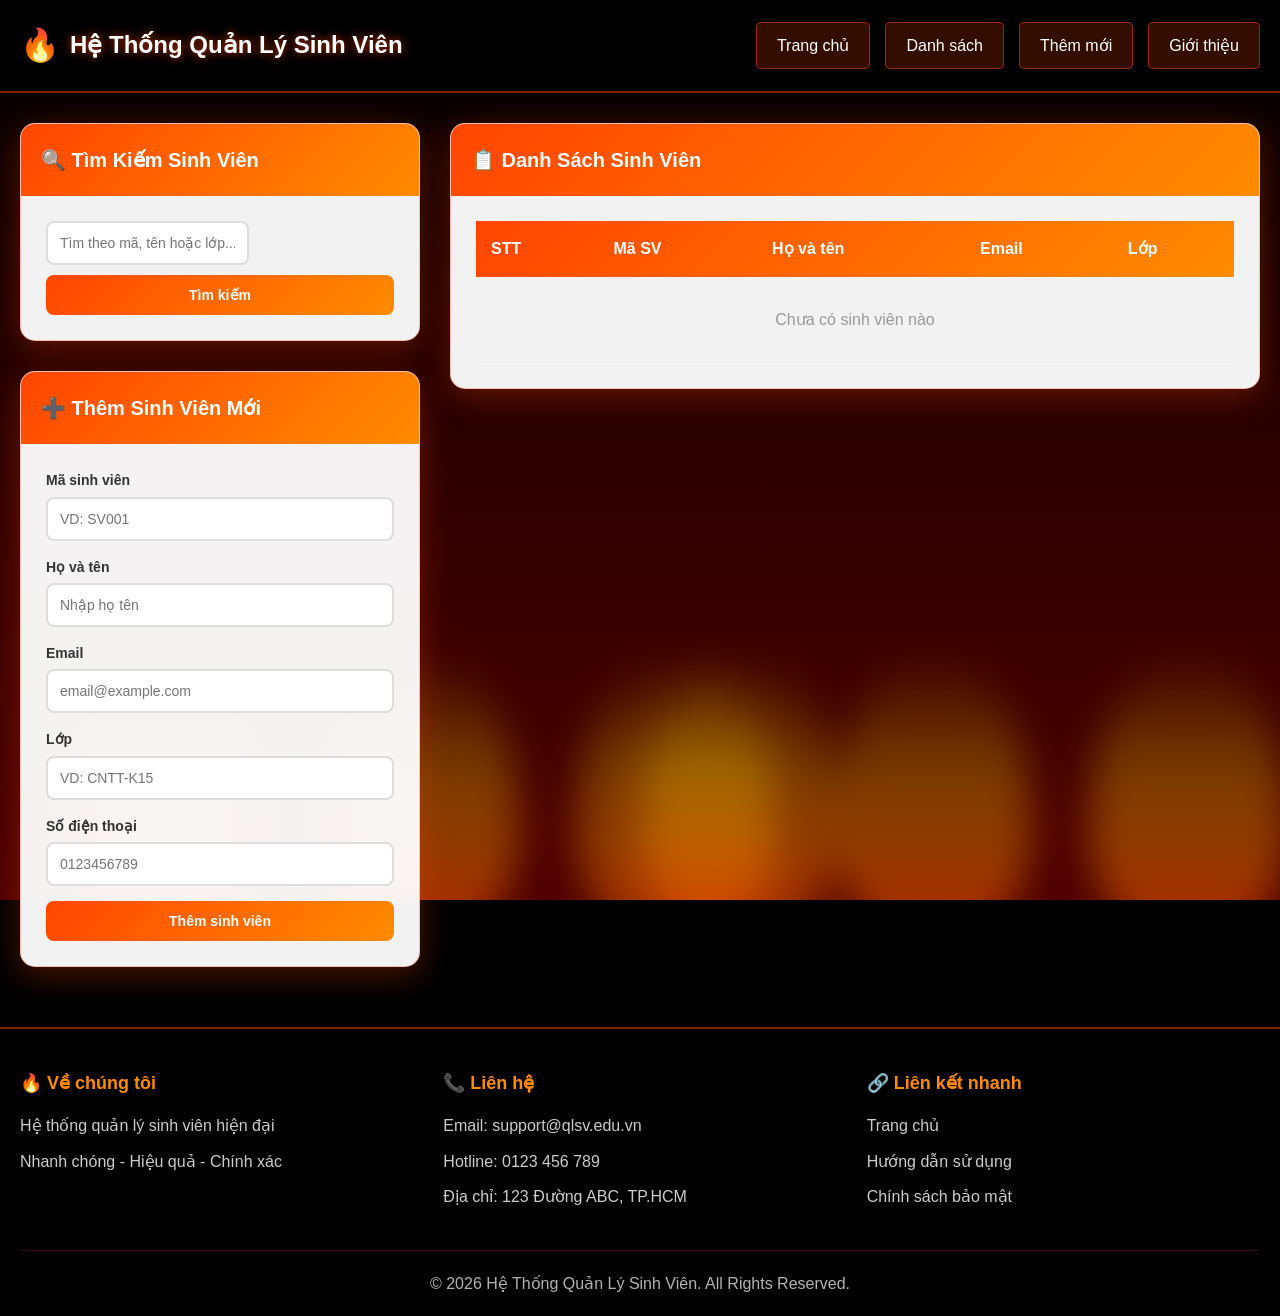
==== Buoi3/index.html @ 17ba61b0 "feat: Tìm theo mã/tên/lớp" ====
<!doctype html>
<html lang="vi">
    <head>
        <meta charset="UTF-8" />
        <meta name="viewport" content="width=device-width, initial-scale=1.0" />
        <title>Quản Lý Sinh Viên</title>
        <link rel="stylesheet" href="styles.css" />
    </head>
    <body>
        <!-- Fire Background Animation -->
        <div class="fire-background">
            <div class="flame flame-1"></div>
            <div class="flame flame-2"></div>
            <div class="flame flame-3"></div>
            <div class="flame flame-4"></div>
            <div class="flame flame-5"></div>
            <div class="flame flame-6"></div>
        </div>

        <!-- Header -->
        <header class="header">
            <div class="container">
                <div class="logo">
                    <span class="fire-icon">🔥</span>
                    <h1>Hệ Thống Quản Lý Sinh Viên</h1>
                </div>
                <nav class="nav">
                    <a href="#" class="nav-link">Trang chủ</a>
                    <a href="#" class="nav-link">Danh sách</a>
                    <a href="#" class="nav-link">Thêm mới</a>
                    <a href="#" class="nav-link">Giới thiệu</a>
                </nav>
            </div>
        </header>

        <!-- Main Content - New Layout -->
        <main class="main">
            <div class="container">
                <!-- Grid Layout: 2 columns -->
                <div class="grid-layout">
                    <!-- Left Column -->
                    <div class="left-column">
                        <!-- Search Section -->
                        <section class="card">
                            <div class="card-header">
                                <h2>🔍 Tìm Kiếm Sinh Viên</h2>
                            </div>
                            <div class="card-body">
                                <input type="text" id="search-input" placeholder="Tìm theo mã, tên hoặc lớp..." class="input" />
                                <button type="button" class="btn btn-search" id="search-btn">Tìm kiếm</button>
                            </div>
                        </section>

                        <!-- Add Student Form -->
                        <section class="card">
                            <div class="card-header">
                                <h2>➕ Thêm Sinh Viên Mới</h2>
                            </div>
                            <div class="card-body">
                                <form class="form">
                                    <div class="input-group">
                                        <label>Mã sinh viên</label>
                                        <input type="text" class="input" placeholder="VD: SV001" />
                                    </div>
                                    <div class="input-group">
                                        <label>Họ và tên</label>
                                        <input type="text" class="input" placeholder="Nhập họ tên" />
                                    </div>
                                    <div class="input-group">
                                        <label>Email</label>
                                        <input type="email" class="input" placeholder="email@example.com" />
                                    </div>
                                    <div class="input-group">
                                        <label>Lớp</label>
                                        <input type="text" class="input" placeholder="VD: CNTT-K15" />
                                    </div>
                                    <div class="input-group">
                                        <label>Số điện thoại</label>
                                        <input type="tel" class="input" placeholder="0123456789" />
                                    </div>
                                    <button type="submit" class="btn btn-primary">Thêm sinh viên</button>
                                </form>
                            </div>
                        </section>
                    </div>

                    <!-- Right Column -->
                    <div class="right-column">
                        <!-- Student List -->
                        <section class="card student-list-card">
                            <div class="card-header">
                                <h2>📋 Danh Sách Sinh Viên</h2>
                            </div>
                            <div class="card-body">
                                <div class="table-wrapper">
                                    <table class="table">
                                        <thead>
                                            <tr>
                                                <th>STT</th>
                                                <th>Mã SV</th>
                                                <th>Họ và tên</th>
                                                <th>Email</th>
                                                <th>Lớp</th>
                                            </tr>
                                        </thead>
                                        <tbody id="student-list-tbody">
                                            <!-- Render từ mảng JS (script.js) -->
                                        </tbody>
                                    </table>
                                </div>
                            </div>
                        </section>
                    </div>
                </div>
            </div>
        </main>

        <!-- Footer -->
        <footer class="footer">
            <div class="container">
                <div class="footer-grid">
                    <div class="footer-col">
                        <h3>🔥 Về chúng tôi</h3>
                        <p>Hệ thống quản lý sinh viên hiện đại</p>
                        <p>Nhanh chóng - Hiệu quả - Chính xác</p>
                    </div>
                    <div class="footer-col">
                        <h3>📞 Liên hệ</h3>
                        <p>Email: support@qlsv.edu.vn</p>
                        <p>Hotline: 0123 456 789</p>
                        <p>Địa chỉ: 123 Đường ABC, TP.HCM</p>
                    </div>
                    <div class="footer-col">
                        <h3>🔗 Liên kết nhanh</h3>
                        <p><a href="#">Trang chủ</a></p>
                        <p><a href="#">Hướng dẫn sử dụng</a></p>
                        <p><a href="#">Chính sách bảo mật</a></p>
                    </div>
                </div>
                <div class="footer-bottom">
                    <p>&copy; 2026 Hệ Thống Quản Lý Sinh Viên. All Rights Reserved.</p>
                </div>
            </div>
        </footer>
        <script src="script.js"></script>
    </body>
</html>
---- Buoi3/styles.css ----
/* Reset */
* {
    margin: 0;
    padding: 0;
    box-sizing: border-box;
}

body {
    font-family: "Segoe UI", Tahoma, Geneva, Verdana, sans-serif;
    line-height: 1.6;
    color: #333;
    background-color: #000;
    position: relative;
    overflow-x: hidden;
}

.container {
    max-width: 1400px;
    margin: 0 auto;
    padding: 0 20px;
}

/* ===== FIRE BACKGROUND ANIMATION ===== */
.fire-background {
    position: fixed;
    top: 0;
    left: 0;
    width: 100%;
    height: 100%;
    z-index: 0;
    background: linear-gradient(to bottom, #000000 0%, #1a0000 30%, #330000 60%, #4d0000 100%);
    overflow: hidden;
}

.flame {
    position: absolute;
    bottom: -50px;
    width: 200px;
    height: 300px;
    background: linear-gradient(to top, rgba(255, 69, 0, 0.8) 0%, rgba(255, 140, 0, 0.6) 30%, rgba(255, 215, 0, 0.4) 60%, transparent 100%);
    border-radius: 50% 50% 50% 50% / 60% 60% 40% 40%;
    animation: flameRise 4s ease-in-out infinite;
    filter: blur(20px);
    opacity: 0.7;
}

.flame-1 {
    left: 5%;
    animation-delay: 0s;
    animation-duration: 5s;
}

.flame-2 {
    left: 25%;
    animation-delay: 1s;
    animation-duration: 6s;
}

.flame-3 {
    left: 45%;
    animation-delay: 2s;
    animation-duration: 4.5s;
}

.flame-4 {
    left: 65%;
    animation-delay: 0.5s;
    animation-duration: 5.5s;
}

.flame-5 {
    left: 85%;
    animation-delay: 1.5s;
    animation-duration: 5s;
}

.flame-6 {
    left: 50%;
    animation-delay: 3s;
    animation-duration: 6s;
}

@keyframes flameRise {
    0% {
        transform: translateY(0) scaleY(1) scaleX(1);
        opacity: 0.7;
    }
    50% {
        transform: translateY(-300px) scaleY(1.2) scaleX(0.8);
        opacity: 0.5;
    }
    100% {
        transform: translateY(-600px) scaleY(0.5) scaleX(1.2);
        opacity: 0;
    }
}

/* ===== HEADER ===== */
.header {
    background: rgba(0, 0, 0, 0.8);
    backdrop-filter: blur(10px);
    padding: 20px 0;
    position: sticky;
    top: 0;
    z-index: 100;
    border-bottom: 2px solid rgba(255, 69, 0, 0.5);
}

.header .container {
    display: flex;
    justify-content: space-between;
    align-items: center;
    position: relative;
    z-index: 1;
}

.logo {
    display: flex;
    align-items: center;
    gap: 10px;
}

.fire-icon {
    font-size: 32px;
    animation: fireGlow 2s ease-in-out infinite;
}

@keyframes fireGlow {
    0%,
    100% {
        filter: drop-shadow(0 0 10px rgba(255, 69, 0, 0.8));
    }
    50% {
        filter: drop-shadow(0 0 20px rgba(255, 140, 0, 1));
    }
}

.logo h1 {
    font-size: 24px;
    color: #fff;
    text-shadow: 0 0 10px rgba(255, 69, 0, 0.8);
}

.nav {
    display: flex;
    gap: 15px;
}

.nav-link {
    color: #fff;
    text-decoration: none;
    padding: 10px 20px;
    border-radius: 5px;
    background: rgba(255, 69, 0, 0.2);
    border: 1px solid rgba(255, 69, 0, 0.5);
    transition: all 0.3s;
}

.nav-link:hover {
    background: rgba(255, 69, 0, 0.5);
    box-shadow: 0 0 15px rgba(255, 69, 0, 0.8);
}

/* ===== MAIN CONTENT ===== */
.main {
    min-height: calc(100vh - 200px);
    padding: 30px 0;
    position: relative;
    z-index: 1;
}

/* ===== GRID LAYOUT ===== */
.grid-layout {
    display: grid;
    grid-template-columns: 400px 1fr;
    gap: 30px;
}

/* ===== CARD STYLES ===== */
.card {
    background: rgba(255, 255, 255, 0.95);
    backdrop-filter: blur(10px);
    border-radius: 15px;
    margin-bottom: 30px;
    overflow: hidden;
    box-shadow: 0 8px 32px rgba(255, 69, 0, 0.3);
    border: 1px solid rgba(255, 69, 0, 0.3);
}

.card-header {
    background: linear-gradient(135deg, #ff4500 0%, #ff8c00 100%);
    color: white;
    padding: 20px;
}

.card-header h2 {
    font-size: 20px;
    font-weight: 600;
}

.card-body {
    padding: 25px;
}

/* ===== FORM STYLES ===== */
.form {
    display: flex;
    flex-direction: column;
    gap: 15px;
}

.input-group {
    display: flex;
    flex-direction: column;
    gap: 5px;
}

.input-group label {
    font-weight: 600;
    color: #333;
    font-size: 14px;
}

.input {
    padding: 12px;
    border: 2px solid #ddd;
    border-radius: 8px;
    font-size: 14px;
    transition: all 0.3s;
}

.input:focus {
    outline: none;
    border-color: #ff4500;
    box-shadow: 0 0 10px rgba(255, 69, 0, 0.2);
}

/* ===== BUTTONS ===== */
.btn {
    padding: 12px 25px;
    border: none;
    border-radius: 8px;
    cursor: pointer;
    font-size: 14px;
    font-weight: 600;
    transition: all 0.3s;
}

.btn-primary {
    background: linear-gradient(135deg, #ff4500 0%, #ff8c00 100%);
    color: white;
    width: 100%;
}

.btn-primary:hover {
    transform: translateY(-2px);
    box-shadow: 0 5px 20px rgba(255, 69, 0, 0.5);
}

.btn-search {
    background: linear-gradient(135deg, #ff4500 0%, #ff8c00 100%);
    color: white;
    margin-top: 10px;
    width: 100%;
}

.btn-search:hover {
    transform: translateY(-2px);
    box-shadow: 0 5px 20px rgba(255, 69, 0, 0.5);
}

/* ===== TABLE STYLES ===== */
.student-list-card {
    height: fit-content;
}

.table-wrapper {
    overflow-x: auto;
}

.table {
    width: 100%;
    border-collapse: collapse;
}

.table thead {
    background: linear-gradient(135deg, #ff4500 0%, #ff8c00 100%);
    color: white;
}

.table th {
    padding: 15px;
    text-align: left;
    font-weight: 600;
}

.table td {
    padding: 15px;
    border-bottom: 1px solid #eee;
}

.table tbody tr {
    transition: all 0.3s;
}

.table tbody tr:hover {
    background: rgba(255, 69, 0, 0.05);
}

/* ===== FOOTER ===== */
.footer {
    background: rgba(0, 0, 0, 0.9);
    color: white;
    padding: 40px 0 20px;
    position: relative;
    z-index: 1;
    border-top: 2px solid rgba(255, 69, 0, 0.5);
}

.footer-grid {
    display: grid;
    grid-template-columns: repeat(3, 1fr);
    gap: 30px;
    margin-bottom: 30px;
}

.footer-col h3 {
    color: #ff8c00;
    margin-bottom: 15px;
    font-size: 18px;
}

.footer-col p {
    margin-bottom: 10px;
    opacity: 0.8;
}

.footer-col a {
    color: white;
    text-decoration: none;
    transition: color 0.3s;
}

.footer-col a:hover {
    color: #ff8c00;
}

.footer-bottom {
    text-align: center;
    padding-top: 20px;
    border-top: 1px solid rgba(255, 69, 0, 0.3);
    opacity: 0.7;
}

/* ===== RESPONSIVE ===== */
@media (max-width: 1200px) {
    .grid-layout {
        grid-template-columns: 350px 1fr;
    }
}

@media (max-width: 992px) {
    .grid-layout {
        grid-template-columns: 1fr;
    }

    .left-column {
        order: 2;
    }

    .right-column {
        order: 1;
    }
}

@media (max-width: 768px) {
    .header .container {
        flex-direction: column;
        gap: 15px;
    }

    .nav {
        flex-wrap: wrap;
        justify-content: center;
    }

    .nav-link {
        padding: 8px 15px;
        font-size: 13px;
    }

    .footer-grid {
        grid-template-columns: 1fr;
        gap: 20px;
    }

    .table {
        font-size: 12px;
    }

    .table th,
    .table td {
        padding: 10px;
    }
}

@media (max-width: 480px) {
    .logo h1 {
        font-size: 18px;
    }

    .card-body {
        padding: 15px;
    }
}
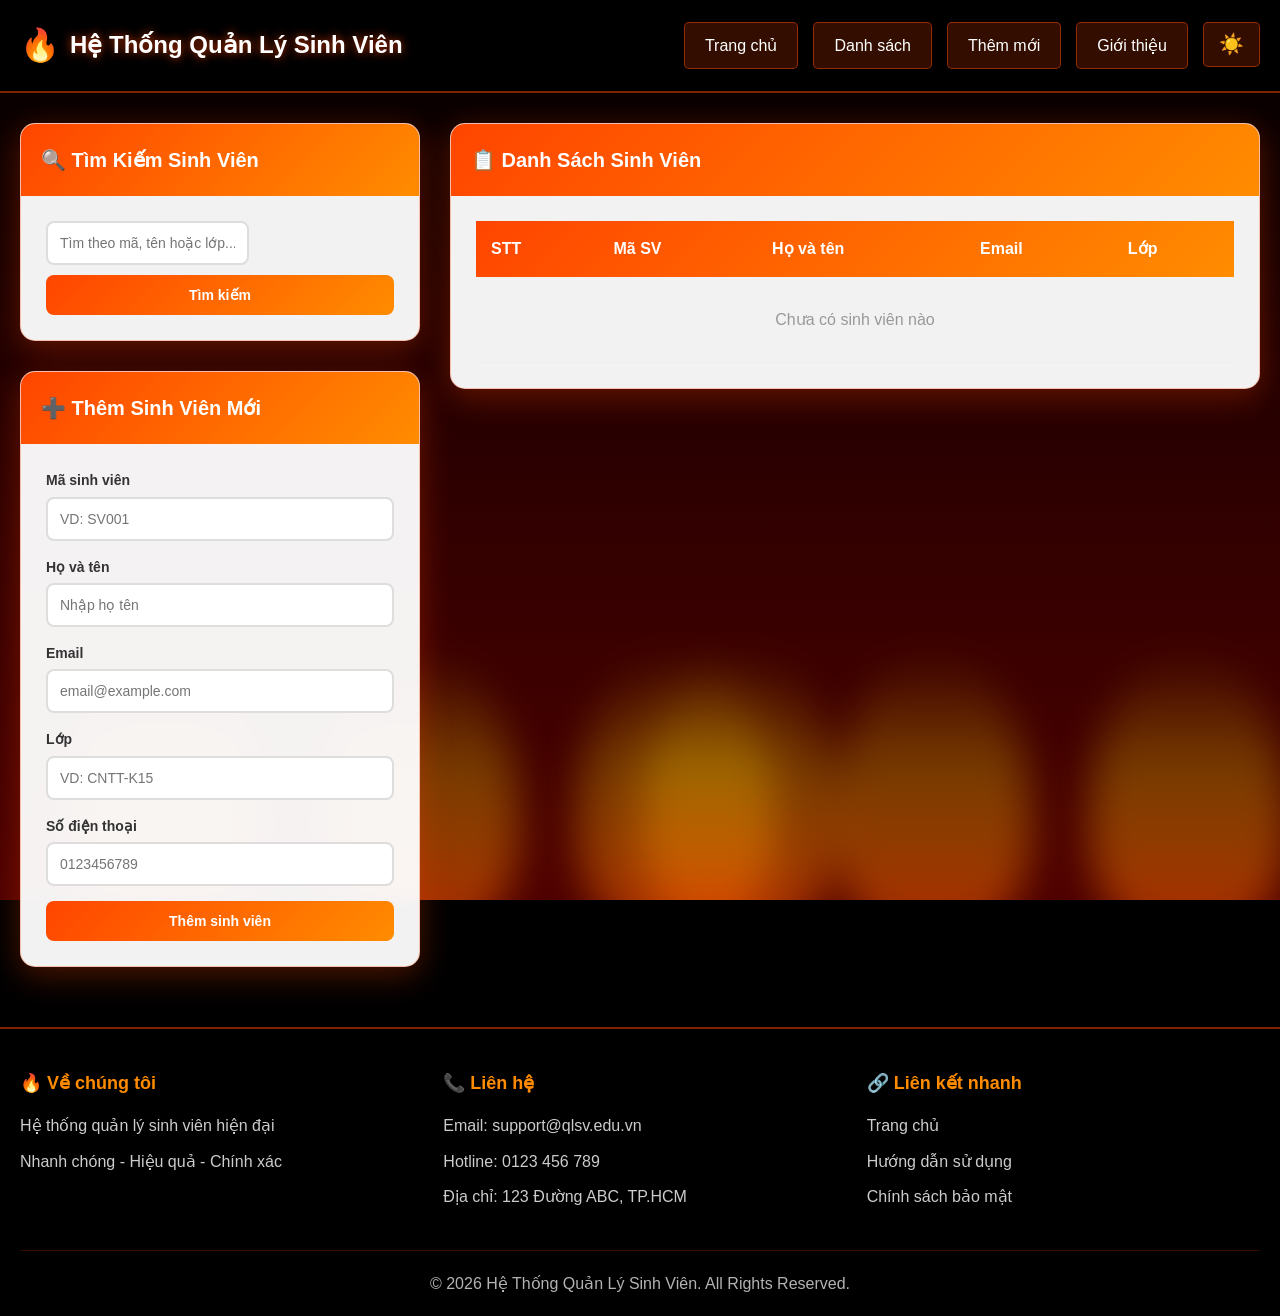
==== commit 4dfa26ca: "feat: add dark-light mode" ====
--- a/Buoi3/index.html
+++ b/Buoi3/index.html
@@ -29,6 +29,9 @@
                     <a href="#" class="nav-link">Danh sách</a>
                     <a href="#" class="nav-link">Thêm mới</a>
                     <a href="#" class="nav-link">Giới thiệu</a>
+                    <button id="theme-toggle" class="theme-toggle" title="Chuyển đổi theme">
+                        <span class="theme-icon">🌙</span>
+                    </button>
                 </nav>
             </div>
         </header>
--- a/Buoi3/styles.css
+++ b/Buoi3/styles.css
@@ -12,6 +12,13 @@
     background-color: #000;
     position: relative;
     overflow-x: hidden;
+    transition: background-color 0.3s ease, color 0.3s ease;
+}
+
+/* Light Mode */
+body.light-mode {
+    background-color: #f5f5f5;
+    color: #333;
 }
 
 .container {
@@ -30,6 +37,16 @@
     z-index: 0;
     background: linear-gradient(to bottom, #000000 0%, #1a0000 30%, #330000 60%, #4d0000 100%);
     overflow: hidden;
+    transition: opacity 0.3s ease;
+}
+
+body.light-mode .fire-background {
+    background: linear-gradient(to bottom, #f0f0f0 0%, #e8e8e8 30%, #e0e0e0 60%, #d8d8d8 100%);
+    opacity: 0.3;
+}
+
+body.light-mode .flame {
+    opacity: 0.2;
 }
 
 .flame {
@@ -104,6 +121,29 @@
     top: 0;
     z-index: 100;
     border-bottom: 2px solid rgba(255, 69, 0, 0.5);
+    transition: all 0.3s ease;
+}
+
+body.light-mode .header {
+    background: rgba(255, 255, 255, 0.95);
+    border-bottom: 2px solid rgba(255, 140, 0, 0.5);
+    box-shadow: 0 2px 10px rgba(0, 0, 0, 0.1);
+}
+
+body.light-mode .logo h1 {
+    color: #333;
+    text-shadow: none;
+}
+
+body.light-mode .nav-link {
+    color: #333;
+    background: rgba(255, 140, 0, 0.2);
+    border-color: rgba(255, 140, 0, 0.5);
+}
+
+body.light-mode .nav-link:hover {
+    background: rgba(255, 140, 0, 0.4);
+    box-shadow: 0 0 15px rgba(255, 140, 0, 0.6);
 }
 
 .header .container {
@@ -159,6 +199,48 @@
 .nav-link:hover {
     background: rgba(255, 69, 0, 0.5);
     box-shadow: 0 0 15px rgba(255, 69, 0, 0.8);
+}
+
+/* Theme Toggle Button */
+.theme-toggle {
+    background: rgba(255, 69, 0, 0.2);
+    border: 1px solid rgba(255, 69, 0, 0.5);
+    color: #fff;
+    padding: 10px 15px;
+    border-radius: 5px;
+    cursor: pointer;
+    font-size: 20px;
+    transition: all 0.3s;
+    display: flex;
+    align-items: center;
+    justify-content: center;
+    min-width: 45px;
+    height: 45px;
+}
+
+.theme-toggle:hover {
+    background: rgba(255, 69, 0, 0.5);
+    box-shadow: 0 0 15px rgba(255, 69, 0, 0.8);
+    transform: scale(1.1);
+}
+
+.theme-icon {
+    display: inline-block;
+    transition: transform 0.3s ease;
+}
+
+.theme-toggle:hover .theme-icon {
+    transform: rotate(15deg);
+}
+
+body.light-mode .theme-toggle {
+    background: rgba(255, 140, 0, 0.3);
+    border-color: rgba(255, 140, 0, 0.6);
+}
+
+body.light-mode .theme-toggle:hover {
+    background: rgba(255, 140, 0, 0.5);
+    box-shadow: 0 0 15px rgba(255, 140, 0, 0.8);
 }
 
 /* ===== MAIN CONTENT ===== */
@@ -185,6 +267,13 @@
     overflow: hidden;
     box-shadow: 0 8px 32px rgba(255, 69, 0, 0.3);
     border: 1px solid rgba(255, 69, 0, 0.3);
+    transition: all 0.3s ease;
+}
+
+body.light-mode .card {
+    background: rgba(255, 255, 255, 1);
+    box-shadow: 0 4px 20px rgba(0, 0, 0, 0.1);
+    border: 1px solid rgba(0, 0, 0, 0.1);
 }
 
 .card-header {
@@ -219,6 +308,10 @@
     font-weight: 600;
     color: #333;
     font-size: 14px;
+}
+
+body.light-mode .input-group label {
+    color: #555;
 }
 
 .input {
@@ -299,12 +392,21 @@
     border-bottom: 1px solid #eee;
 }
 
+body.light-mode .table td {
+    border-bottom: 1px solid #ddd;
+    color: #333;
+}
+
 .table tbody tr {
     transition: all 0.3s;
 }
 
 .table tbody tr:hover {
     background: rgba(255, 69, 0, 0.05);
+}
+
+body.light-mode .table tbody tr:hover {
+    background: rgba(255, 140, 0, 0.1);
 }
 
 /* ===== FOOTER ===== */
@@ -315,6 +417,26 @@
     position: relative;
     z-index: 1;
     border-top: 2px solid rgba(255, 69, 0, 0.5);
+    transition: all 0.3s ease;
+}
+
+body.light-mode .footer {
+    background: rgba(255, 255, 255, 0.95);
+    color: #333;
+    border-top: 2px solid rgba(255, 140, 0, 0.5);
+    box-shadow: 0 -2px 10px rgba(0, 0, 0, 0.1);
+}
+
+body.light-mode .footer-col h3 {
+    color: #ff8c00;
+}
+
+body.light-mode .footer-col a {
+    color: #333;
+}
+
+body.light-mode .footer-col a:hover {
+    color: #ff8c00;
 }
 
 .footer-grid {
@@ -389,6 +511,13 @@
         font-size: 13px;
     }
 
+    .theme-toggle {
+        min-width: 40px;
+        height: 40px;
+        font-size: 18px;
+        padding: 8px 12px;
+    }
+
     .footer-grid {
         grid-template-columns: 1fr;
         gap: 20px;
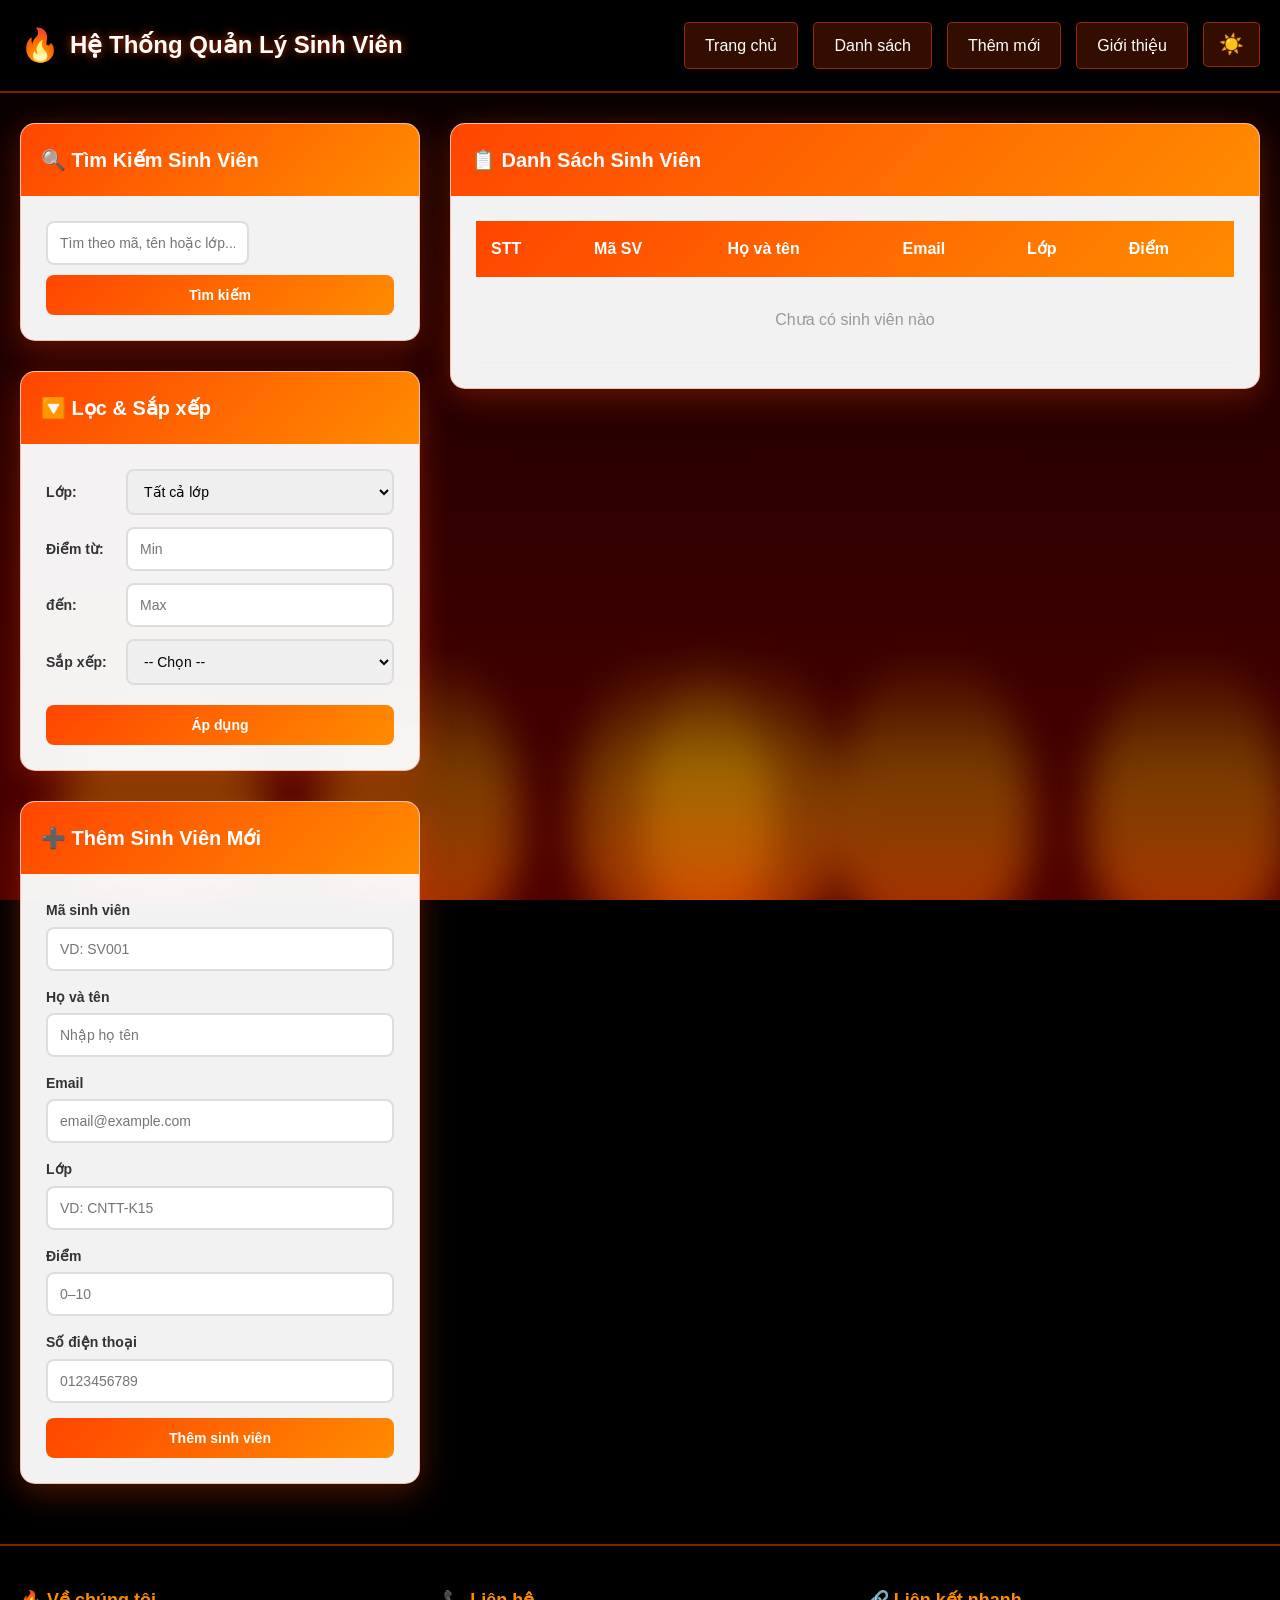
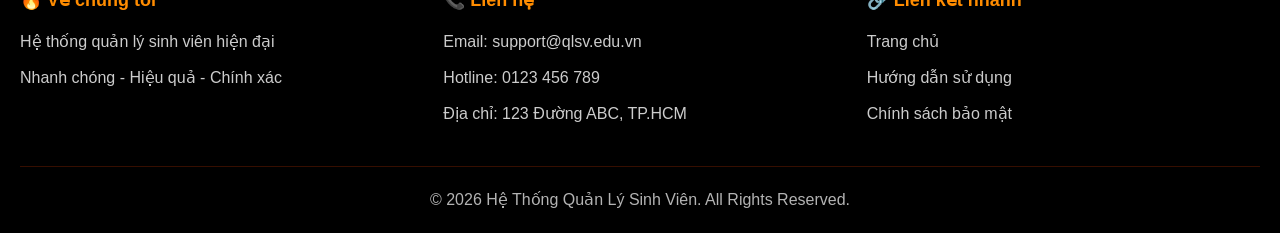
==== commit a3503a65: "Thêm lọc theo lớp/điểm và sắp xếp theo tên/điểm (tăng giảm)" ====
--- a/Buoi3/index.html
+++ b/Buoi3/index.html
@@ -54,6 +54,40 @@
                             </div>
                         </section>
 
+                        <!-- Filter + Sort -->
+                        <section class="card">
+                            <div class="card-header">
+                                <h2>🔽 Lọc & Sắp xếp</h2>
+                            </div>
+                            <div class="card-body filter-sort-body">
+                                <div class="filter-row">
+                                    <label>Lớp:</label>
+                                    <select id="filter-class" class="input">
+                                        <option value="">Tất cả lớp</option>
+                                    </select>
+                                </div>
+                                <div class="filter-row">
+                                    <label>Điểm từ:</label>
+                                    <input type="number" id="filter-score-min" class="input" placeholder="Min" min="0" max="10" step="0.01" />
+                                </div>
+                                <div class="filter-row">
+                                    <label>đến:</label>
+                                    <input type="number" id="filter-score-max" class="input" placeholder="Max" min="0" max="10" step="0.01" />
+                                </div>
+                                <div class="filter-row">
+                                    <label>Sắp xếp:</label>
+                                    <select id="sort-by" class="input">
+                                        <option value="">-- Chọn --</option>
+                                        <option value="name-asc">Tên A → Z</option>
+                                        <option value="name-desc">Tên Z → A</option>
+                                        <option value="score-asc">Điểm tăng dần</option>
+                                        <option value="score-desc">Điểm giảm dần</option>
+                                    </select>
+                                </div>
+                                <button type="button" class="btn btn-search" id="apply-filter-sort">Áp dụng</button>
+                            </div>
+                        </section>
+
                         <!-- Add Student Form -->
                         <section class="card">
                             <div class="card-header">
@@ -76,6 +110,10 @@
                                     <div class="input-group">
                                         <label>Lớp</label>
                                         <input type="text" class="input" placeholder="VD: CNTT-K15" />
+                                    </div>
+                                    <div class="input-group">
+                                        <label>Điểm</label>
+                                        <input type="number" class="input" placeholder="0–10" min="0" max="10" step="0.01" />
                                     </div>
                                     <div class="input-group">
                                         <label>Số điện thoại</label>
@@ -104,6 +142,7 @@
                                                 <th>Họ và tên</th>
                                                 <th>Email</th>
                                                 <th>Lớp</th>
+                                                <th>Điểm</th>
                                             </tr>
                                         </thead>
                                         <tbody id="student-list-tbody">
--- a/Buoi3/styles.css
+++ b/Buoi3/styles.css
@@ -291,6 +291,25 @@
     padding: 25px;
 }
 
+.filter-sort-body .filter-row {
+    display: flex;
+    align-items: center;
+    gap: 10px;
+    margin-bottom: 12px;
+}
+.filter-sort-body .filter-row label {
+    min-width: 70px;
+    font-weight: 600;
+    font-size: 14px;
+}
+.filter-sort-body .filter-row .input {
+    flex: 1;
+    min-width: 0;
+}
+.filter-sort-body #apply-filter-sort {
+    margin-top: 8px;
+}
+
 /* ===== FORM STYLES ===== */
 .form {
     display: flex;
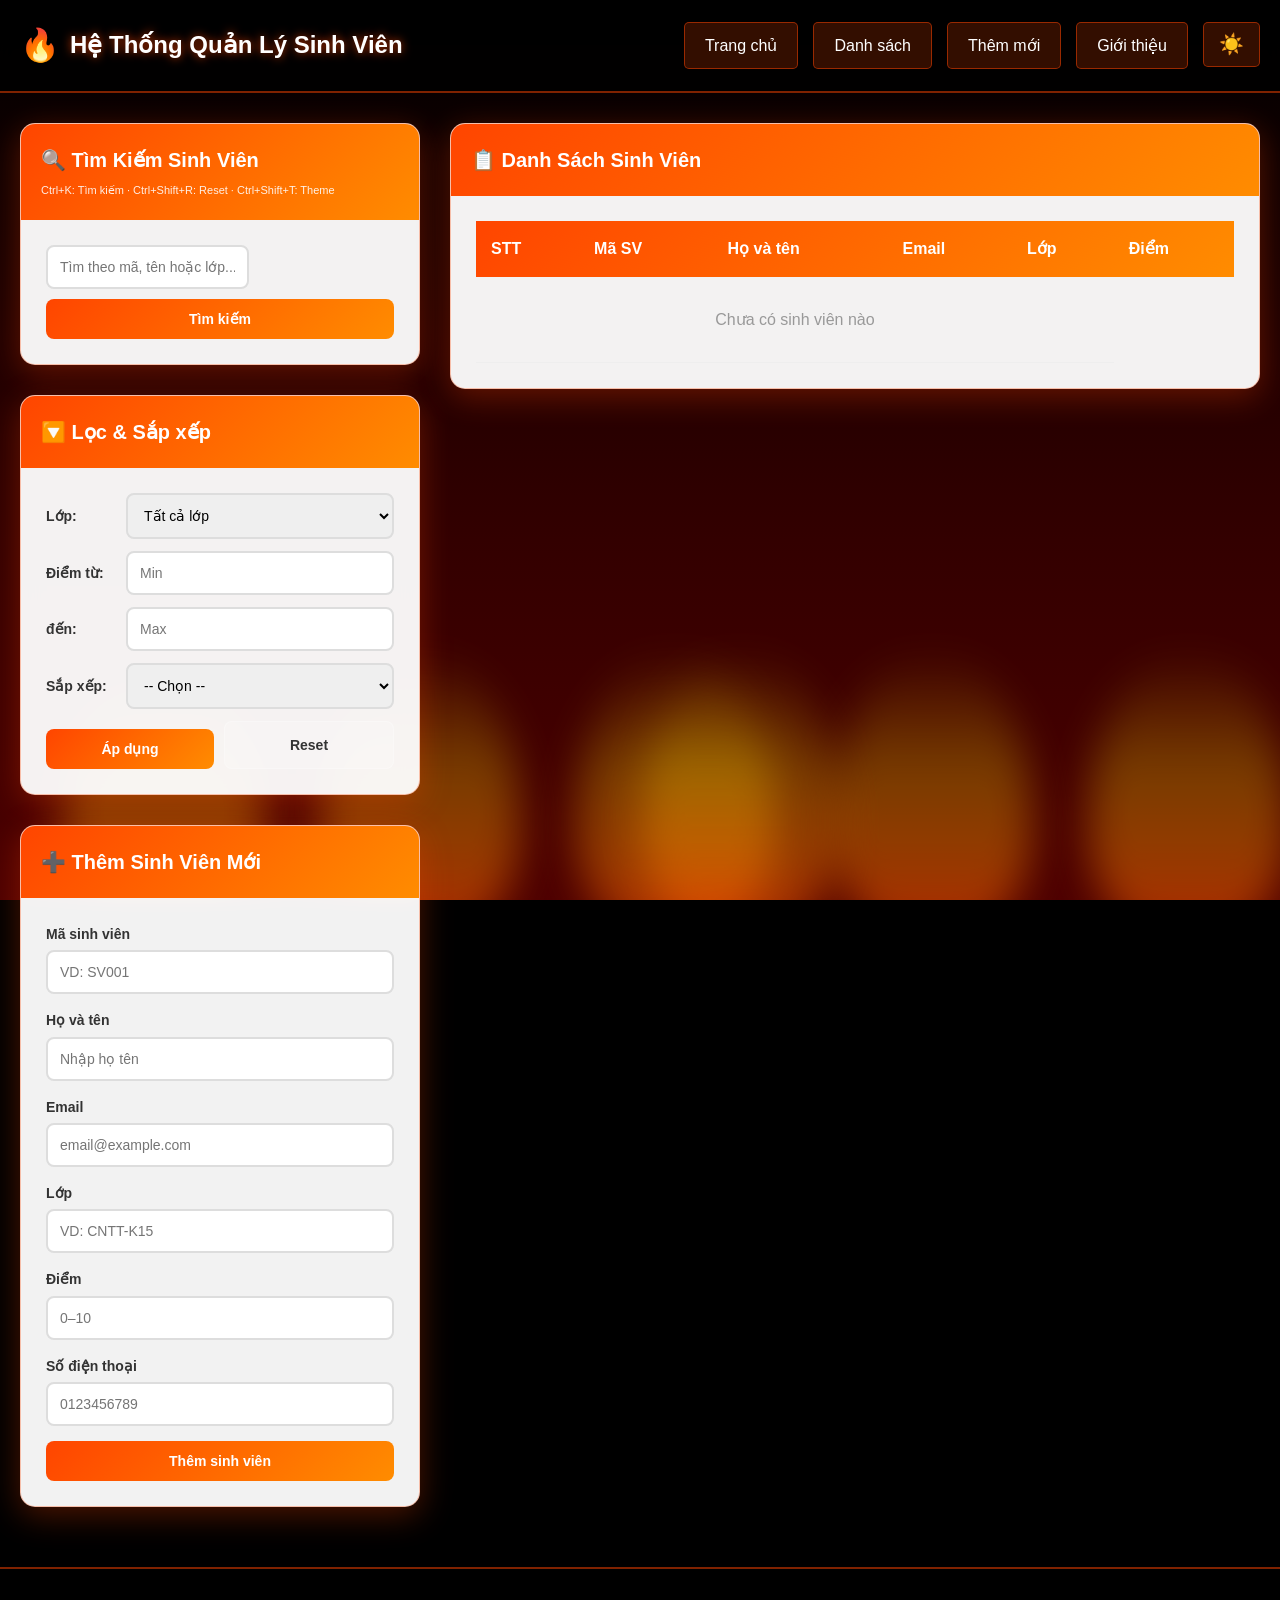
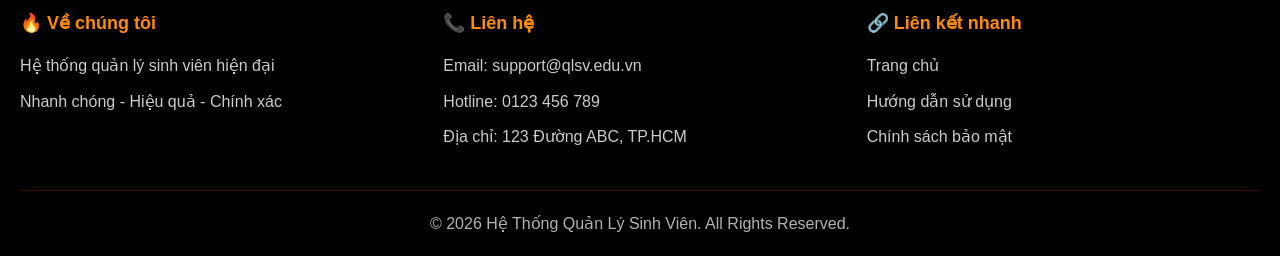
==== commit e2b14794: "feat: Keyboard shortcuts" ====
--- a/Buoi3/index.html
+++ b/Buoi3/index.html
@@ -29,7 +29,7 @@
                     <a href="#" class="nav-link">Danh sách</a>
                     <a href="#" class="nav-link">Thêm mới</a>
                     <a href="#" class="nav-link">Giới thiệu</a>
-                    <button id="theme-toggle" class="theme-toggle" title="Chuyển đổi theme">
+                    <button id="theme-toggle" class="theme-toggle" title="Chuyển đổi theme (Ctrl+Shift+T)">
                         <span class="theme-icon">🌙</span>
                     </button>
                 </nav>
@@ -47,9 +47,10 @@
                         <section class="card">
                             <div class="card-header">
                                 <h2>🔍 Tìm Kiếm Sinh Viên</h2>
+                                <p class="shortcuts-hint">Ctrl+K: Tìm kiếm · Ctrl+Shift+R: Reset · Ctrl+Shift+T: Theme</p>
                             </div>
                             <div class="card-body">
-                                <input type="text" id="search-input" placeholder="Tìm theo mã, tên hoặc lớp..." class="input" />
+                                <input type="text" id="search-input" placeholder="Tìm theo mã, tên hoặc lớp... (Ctrl+K)" class="input" title="Ctrl+K: focus ô tìm kiếm" />
                                 <button type="button" class="btn btn-search" id="search-btn">Tìm kiếm</button>
                             </div>
                         </section>
@@ -84,7 +85,10 @@
                                         <option value="score-desc">Điểm giảm dần</option>
                                     </select>
                                 </div>
-                                <button type="button" class="btn btn-search" id="apply-filter-sort">Áp dụng</button>
+                                <div class="filter-actions">
+                                    <button type="button" class="btn btn-search" id="apply-filter-sort">Áp dụng</button>
+                                    <button type="button" class="btn btn-secondary" id="reset-filter-btn" title="Ctrl+Shift+R: xóa bộ lọc & tìm kiếm">Reset</button>
+                                </div>
                             </div>
                         </section>
 
--- a/Buoi3/styles.css
+++ b/Buoi3/styles.css
@@ -287,6 +287,13 @@
     font-weight: 600;
 }
 
+.card-header .shortcuts-hint {
+    font-size: 11px;
+    opacity: 0.9;
+    margin-top: 6px;
+    font-weight: 400;
+}
+
 .card-body {
     padding: 25px;
 }
@@ -381,6 +388,33 @@
     box-shadow: 0 5px 20px rgba(255, 69, 0, 0.5);
 }
 
+.filter-actions {
+    display: flex;
+    gap: 10px;
+    margin-top: 10px;
+}
+.filter-actions .btn {
+    flex: 1;
+}
+
+.btn-secondary {
+    background: rgba(255, 255, 255, 0.15);
+    color: inherit;
+    border: 1px solid rgba(255, 255, 255, 0.3);
+}
+body.light-mode .btn-secondary {
+    background: #e0e0e0;
+    border-color: #ccc;
+    color: #333;
+}
+.btn-secondary:hover {
+    background: rgba(255, 255, 255, 0.25);
+    box-shadow: 0 2px 10px rgba(0, 0, 0, 0.2);
+}
+body.light-mode .btn-secondary:hover {
+    background: #d0d0d0;
+}
+
 /* ===== TABLE STYLES ===== */
 .student-list-card {
     height: fit-content;
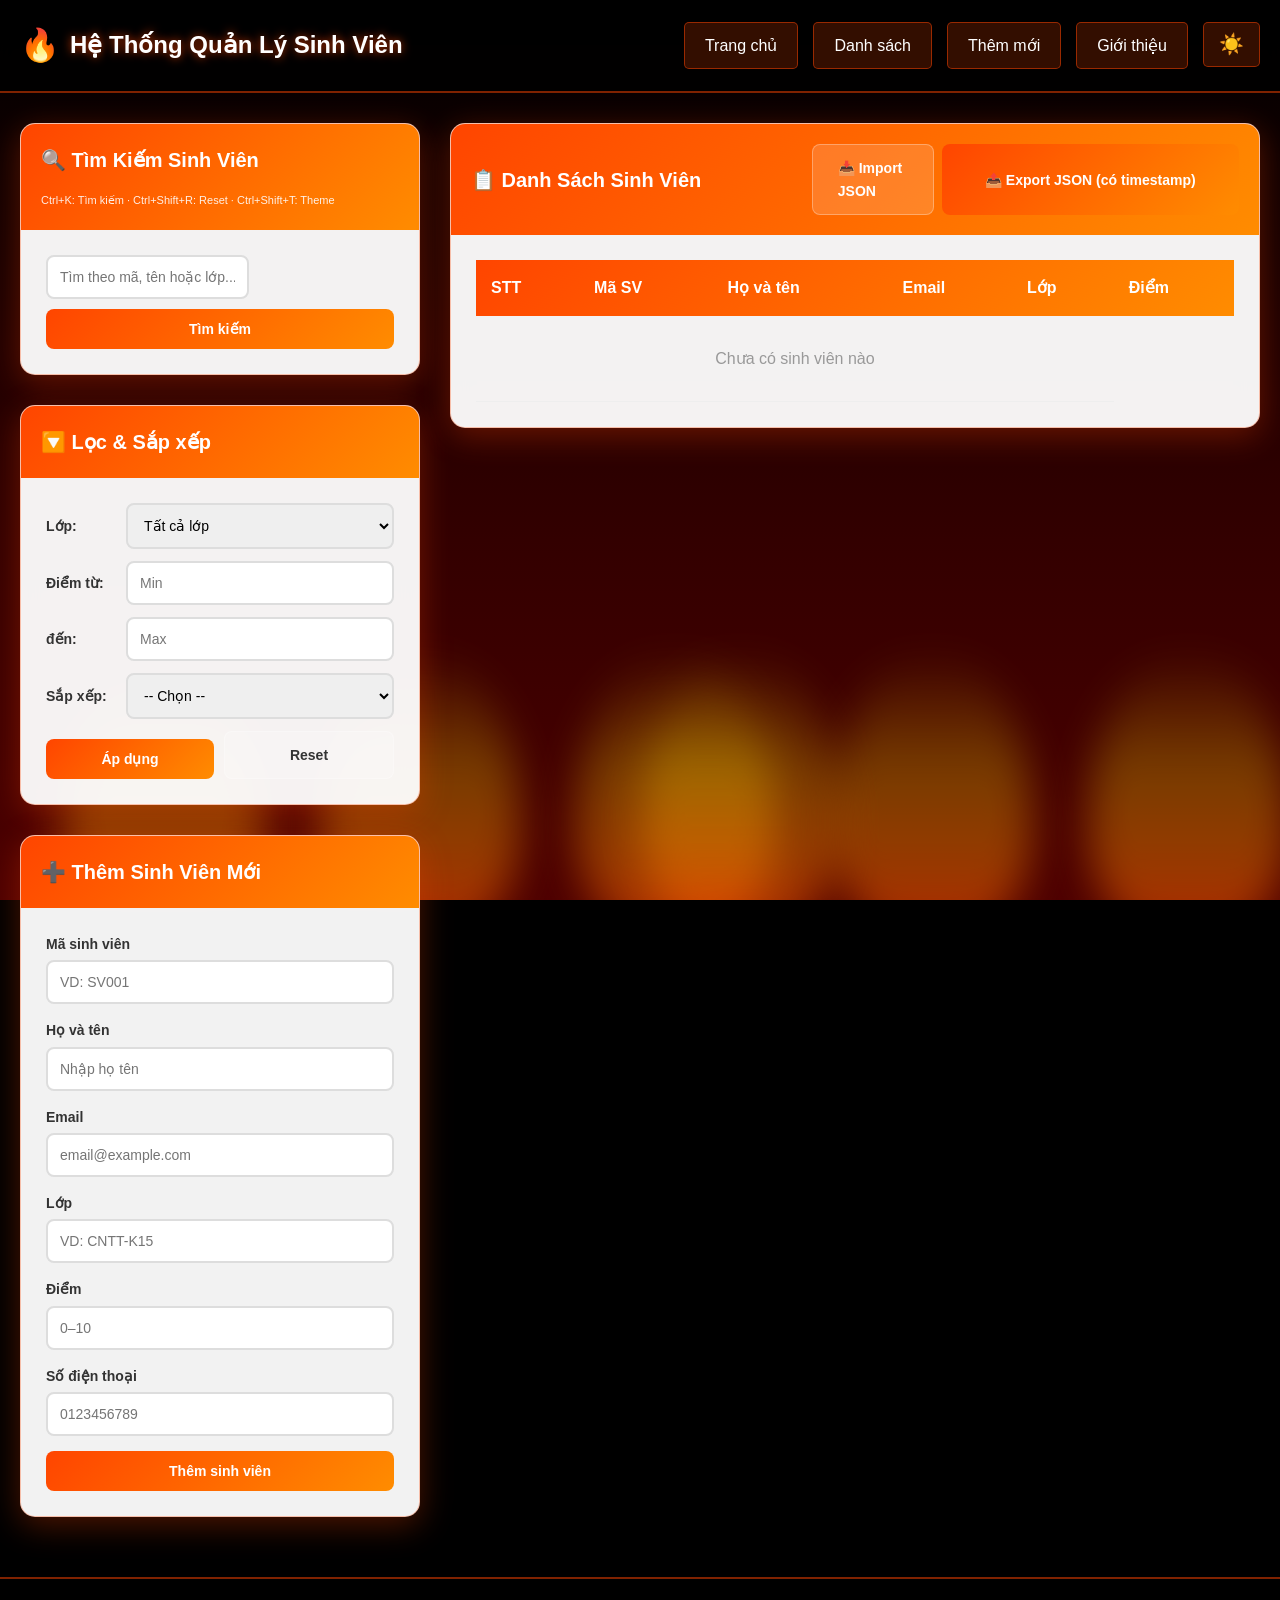
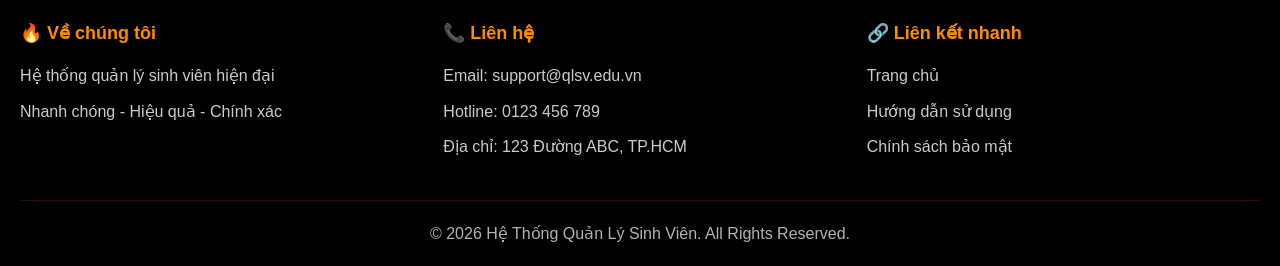
==== commit a8807acc: "feat: import JSON hợp lệ, export JSON có timestamp" ====
--- a/Buoi3/index.html
+++ b/Buoi3/index.html
@@ -135,6 +135,11 @@
                         <section class="card student-list-card">
                             <div class="card-header">
                                 <h2>📋 Danh Sách Sinh Viên</h2>
+                                <div class="import-export-actions">
+                                    <input type="file" id="import-json-input" accept=".json,application/json" hidden />
+                                    <label for="import-json-input" class="btn btn-secondary">📥 Import JSON</label>
+                                    <button type="button" class="btn btn-primary" id="export-json-btn">📤 Export JSON (có timestamp)</button>
+                                </div>
                             </div>
                             <div class="card-body">
                                 <div class="table-wrapper">
--- a/Buoi3/styles.css
+++ b/Buoi3/styles.css
@@ -280,6 +280,21 @@
     background: linear-gradient(135deg, #ff4500 0%, #ff8c00 100%);
     color: white;
     padding: 20px;
+    display: flex;
+    justify-content: space-between;
+    align-items: center;
+    flex-wrap: wrap;
+    gap: 10px;
+}
+
+.card-header .import-export-actions {
+    display: flex;
+    gap: 8px;
+}
+
+.card-header .import-export-actions label {
+    cursor: pointer;
+    margin: 0;
 }
 
 .card-header h2 {
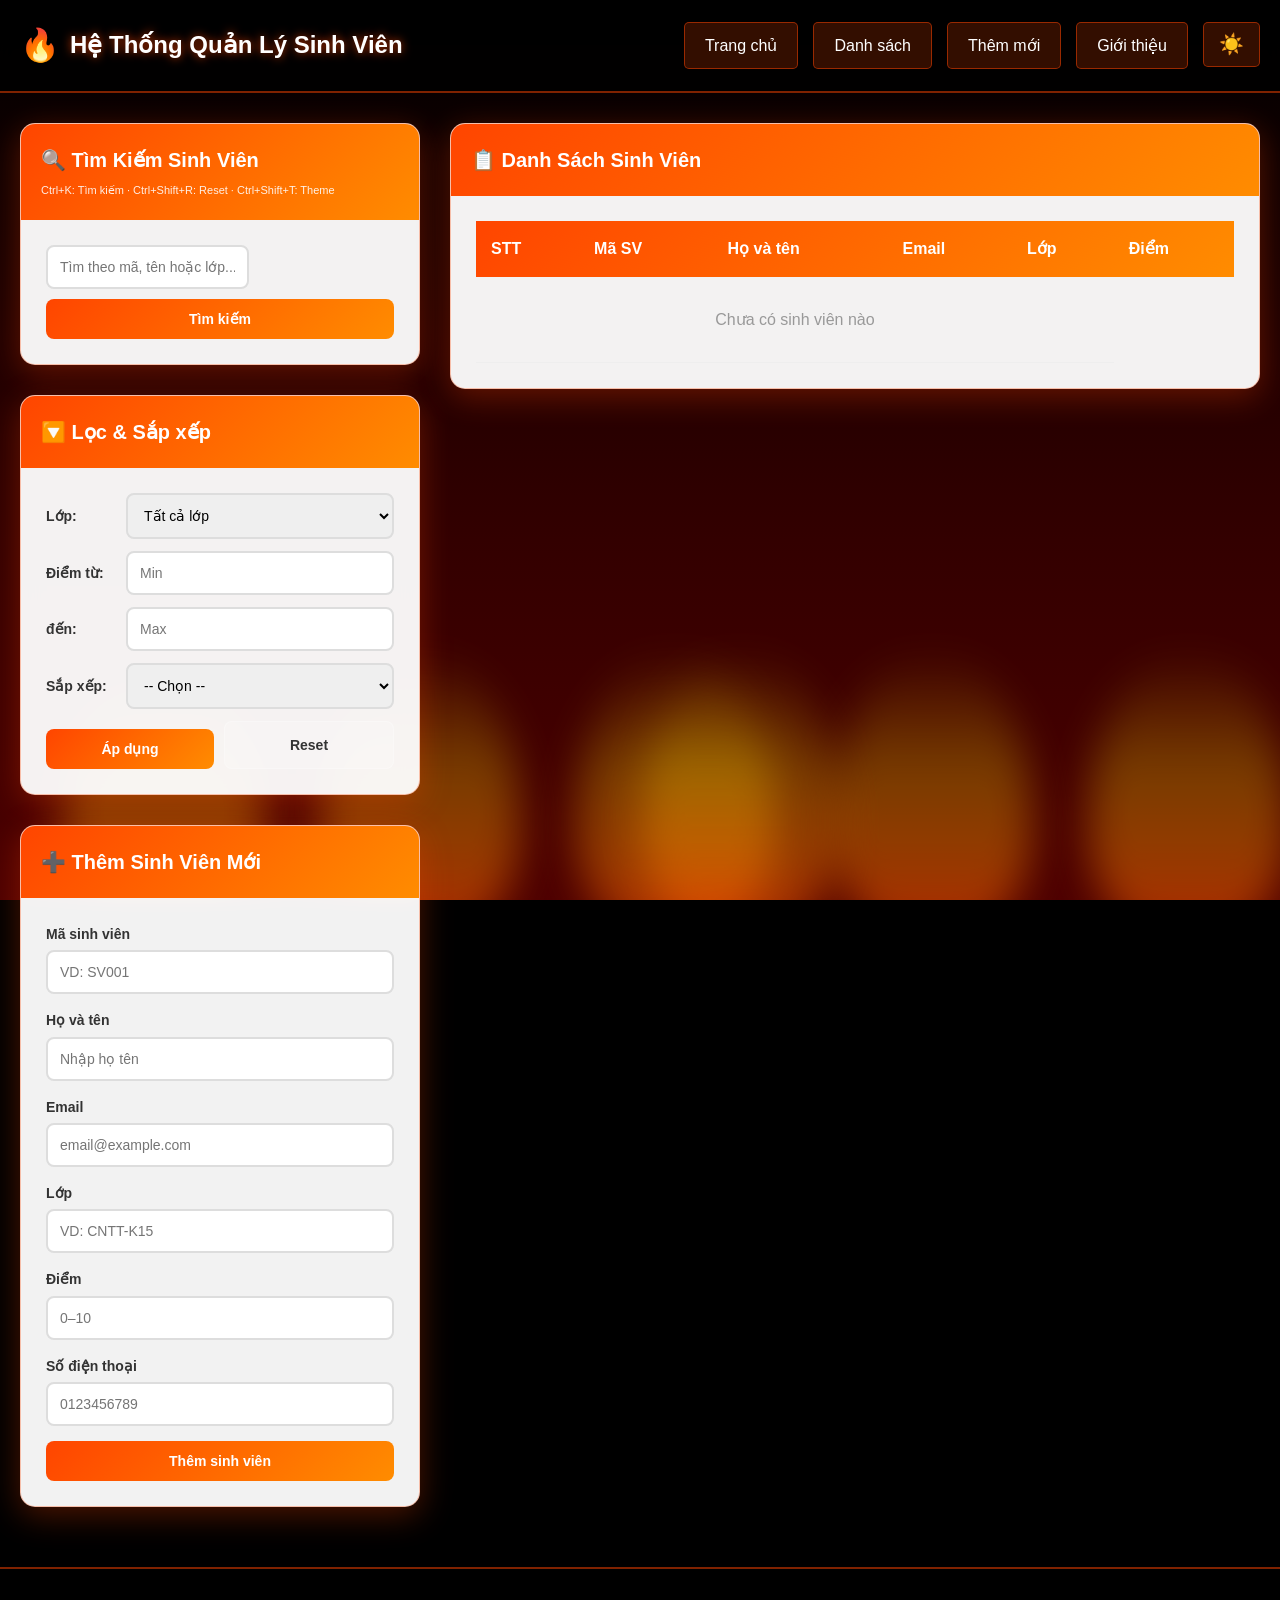
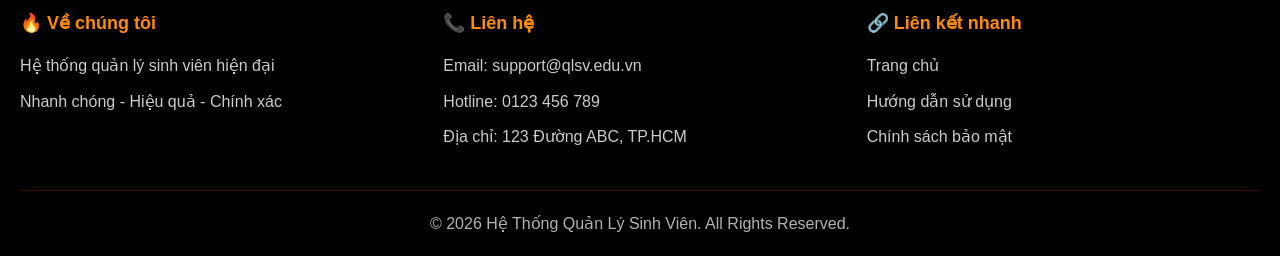
==== commit 316d1b42: "Merge branch 'develop' of https://gitlab.com/22th_n1_29-30_ccmtptpm/2280600789-vothanhha into develo" ====
--- a/Buoi3/index.html
+++ b/Buoi3/index.html
@@ -135,11 +135,6 @@
                         <section class="card student-list-card">
                             <div class="card-header">
                                 <h2>📋 Danh Sách Sinh Viên</h2>
-                                <div class="import-export-actions">
-                                    <input type="file" id="import-json-input" accept=".json,application/json" hidden />
-                                    <label for="import-json-input" class="btn btn-secondary">📥 Import JSON</label>
-                                    <button type="button" class="btn btn-primary" id="export-json-btn">📤 Export JSON (có timestamp)</button>
-                                </div>
                             </div>
                             <div class="card-body">
                                 <div class="table-wrapper">
--- a/Buoi3/styles.css
+++ b/Buoi3/styles.css
@@ -280,21 +280,6 @@
     background: linear-gradient(135deg, #ff4500 0%, #ff8c00 100%);
     color: white;
     padding: 20px;
-    display: flex;
-    justify-content: space-between;
-    align-items: center;
-    flex-wrap: wrap;
-    gap: 10px;
-}
-
-.card-header .import-export-actions {
-    display: flex;
-    gap: 8px;
-}
-
-.card-header .import-export-actions label {
-    cursor: pointer;
-    margin: 0;
 }
 
 .card-header h2 {
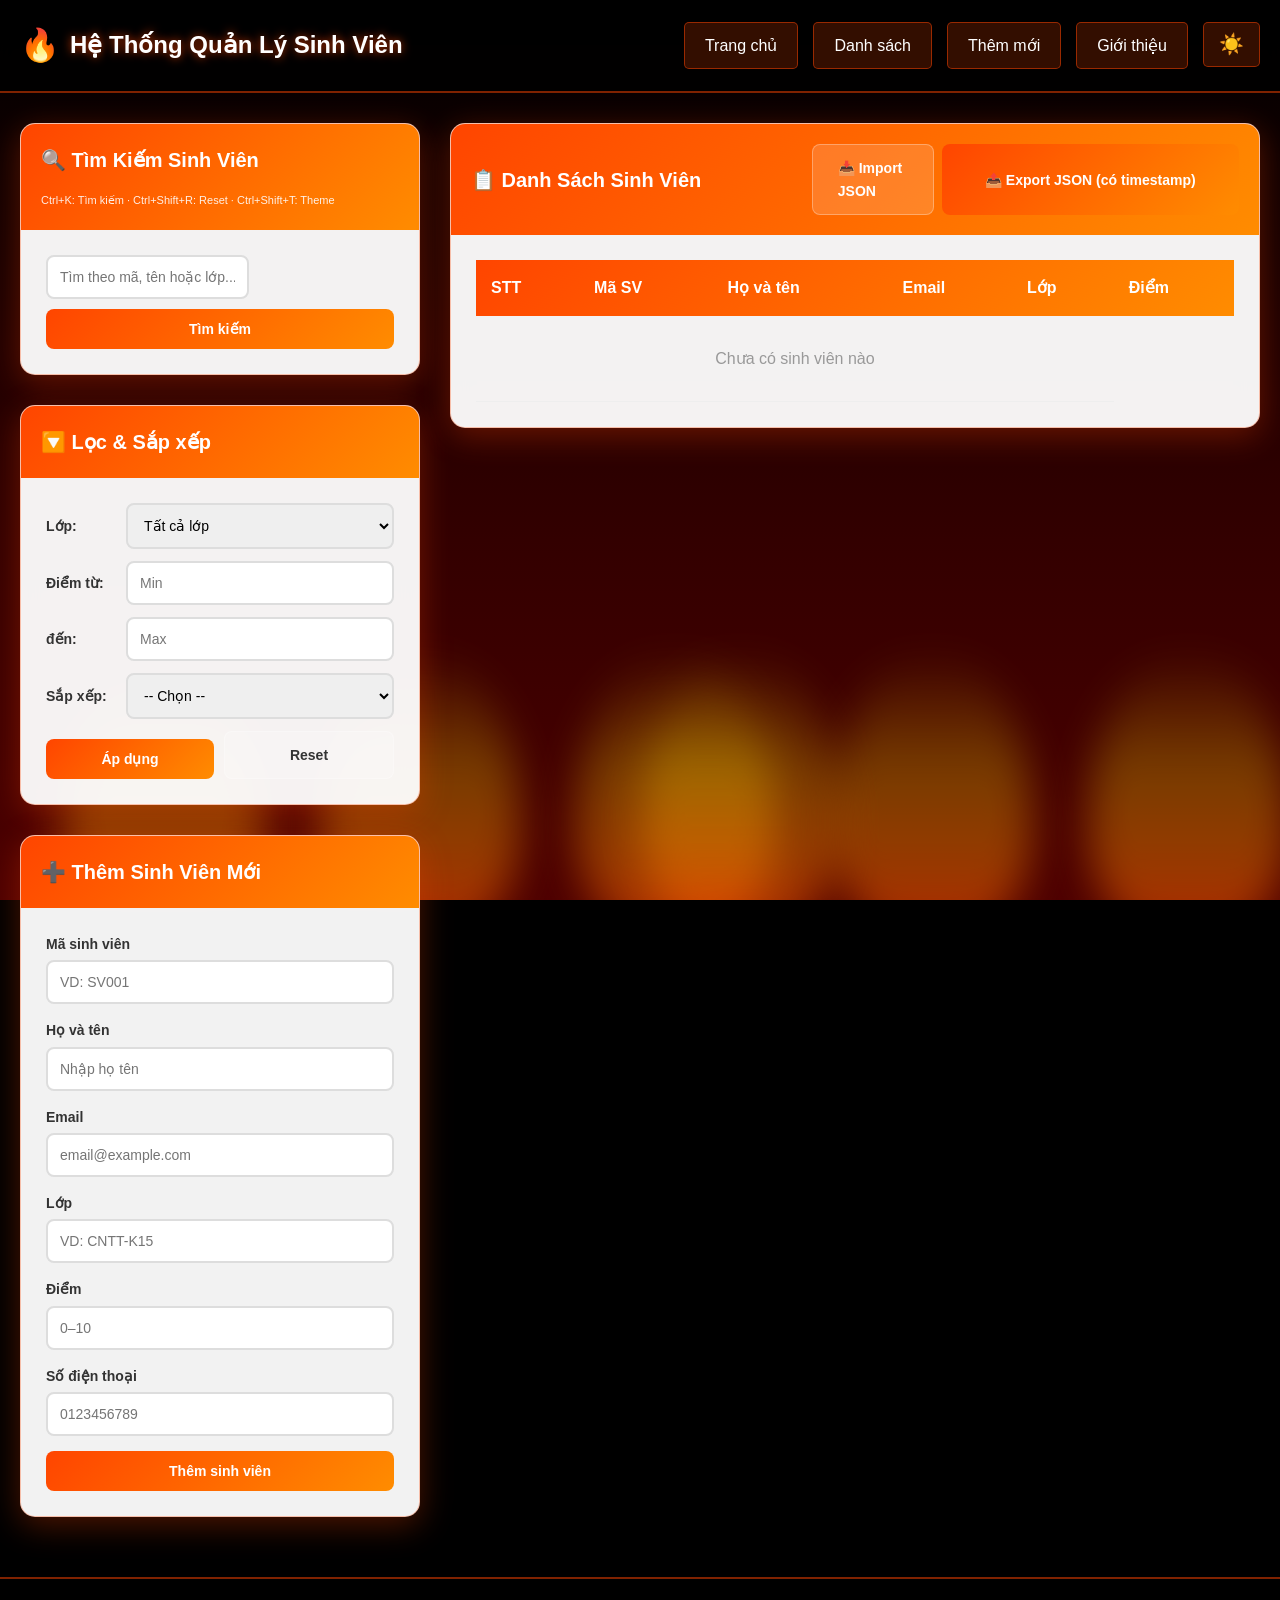
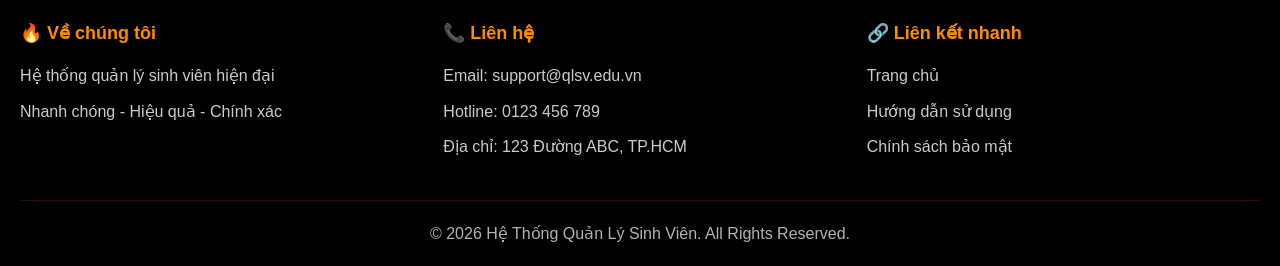
==== commit 3d11a399: "Merge branch 'feature/import-export' into 'develop' Feature/import export  See merge request 22th_n1" ====
--- a/Buoi3/index.html
+++ b/Buoi3/index.html
@@ -135,6 +135,11 @@
                         <section class="card student-list-card">
                             <div class="card-header">
                                 <h2>📋 Danh Sách Sinh Viên</h2>
+                                <div class="import-export-actions">
+                                    <input type="file" id="import-json-input" accept=".json,application/json" hidden />
+                                    <label for="import-json-input" class="btn btn-secondary">📥 Import JSON</label>
+                                    <button type="button" class="btn btn-primary" id="export-json-btn">📤 Export JSON (có timestamp)</button>
+                                </div>
                             </div>
                             <div class="card-body">
                                 <div class="table-wrapper">
--- a/Buoi3/styles.css
+++ b/Buoi3/styles.css
@@ -280,6 +280,21 @@
     background: linear-gradient(135deg, #ff4500 0%, #ff8c00 100%);
     color: white;
     padding: 20px;
+    display: flex;
+    justify-content: space-between;
+    align-items: center;
+    flex-wrap: wrap;
+    gap: 10px;
+}
+
+.card-header .import-export-actions {
+    display: flex;
+    gap: 8px;
+}
+
+.card-header .import-export-actions label {
+    cursor: pointer;
+    margin: 0;
 }
 
 .card-header h2 {
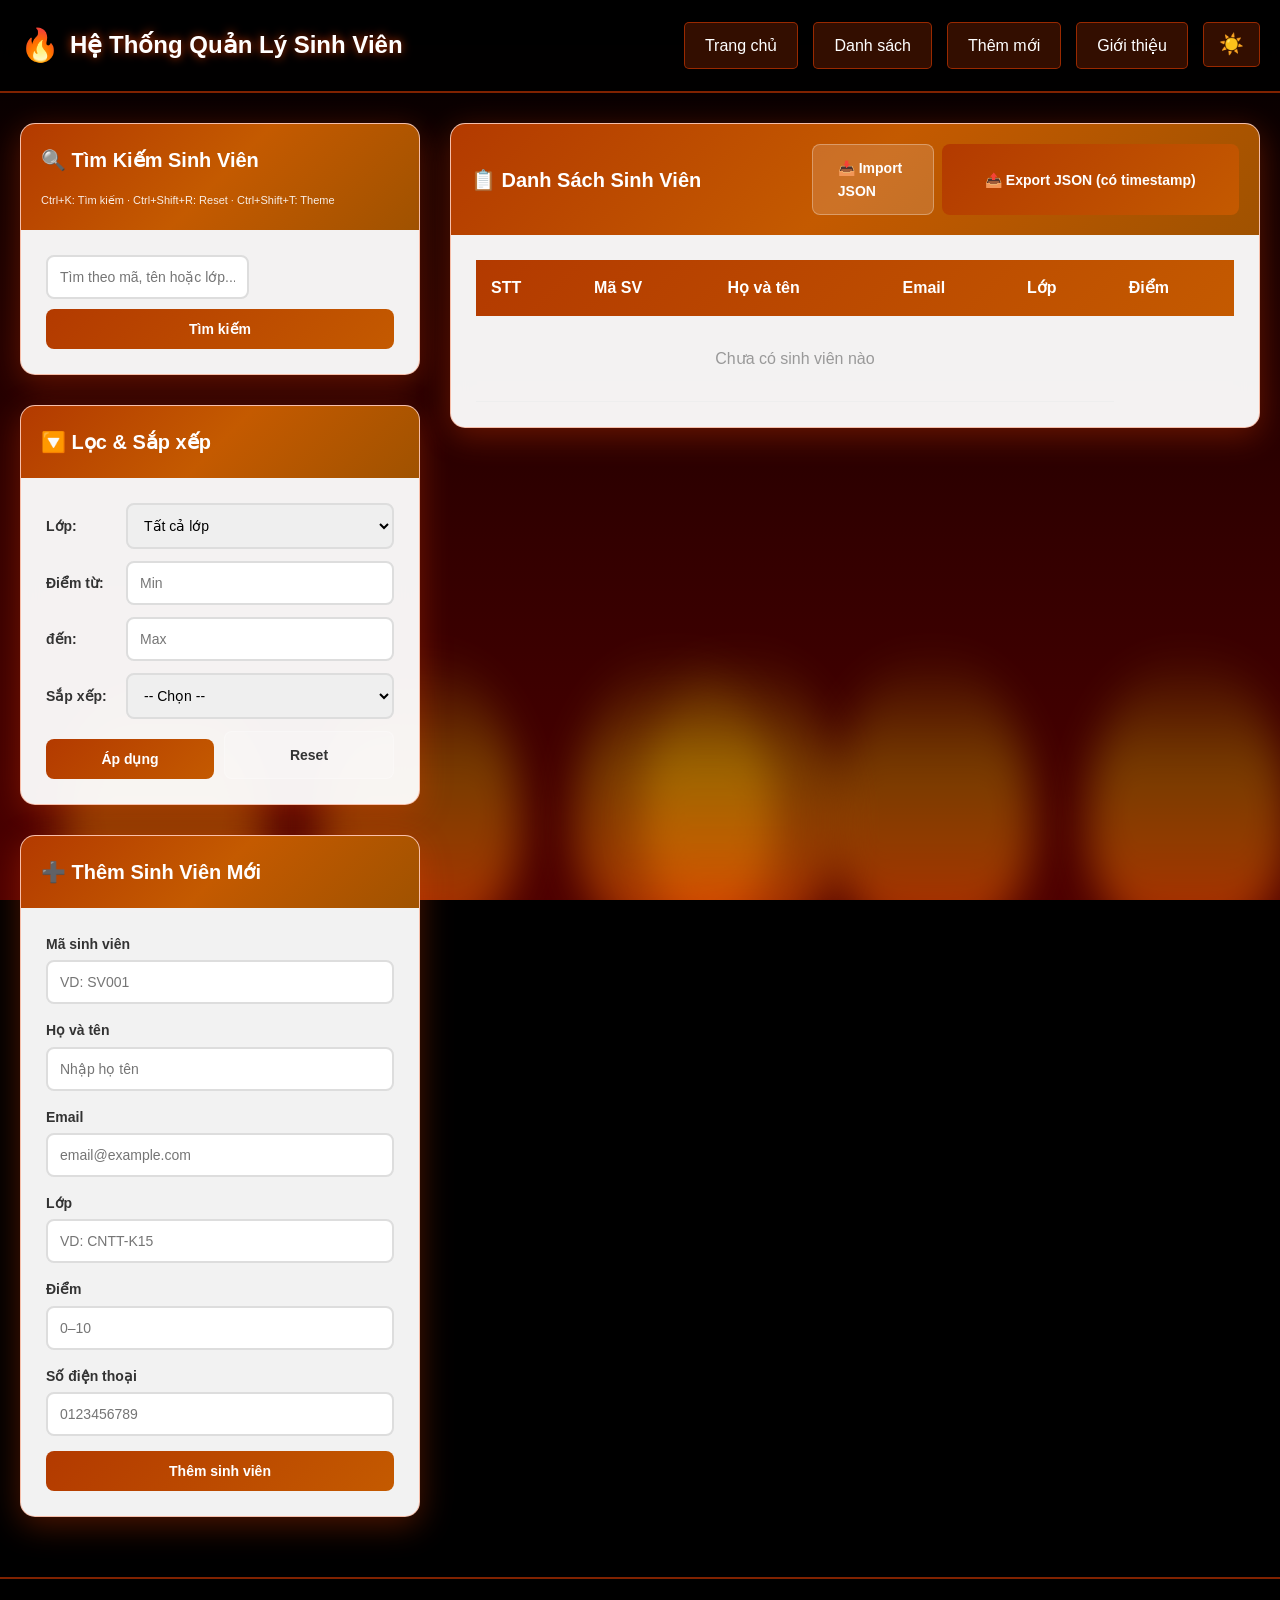
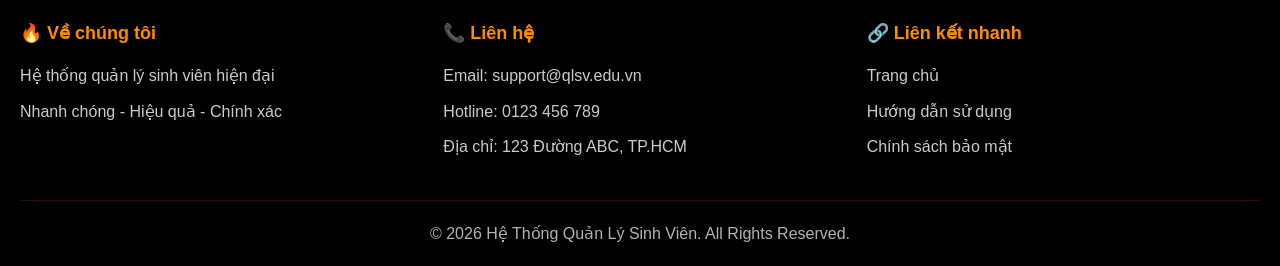
==== commit b9d7ba3a: "feat: cải thiện accessibility và contrast" ====
--- a/Buoi3/index.html
+++ b/Buoi3/index.html
@@ -7,8 +7,9 @@
         <link rel="stylesheet" href="styles.css" />
     </head>
     <body>
-        <!-- Fire Background Animation -->
-        <div class="fire-background">
+        <a href="#main-content" class="skip-link">Chuyển tới nội dung chính</a>
+        <!-- Fire Background Animation (decorative) -->
+        <div class="fire-background" aria-hidden="true">
             <div class="flame flame-1"></div>
             <div class="flame flame-2"></div>
             <div class="flame flame-3"></div>
@@ -24,60 +25,61 @@
                     <span class="fire-icon">🔥</span>
                     <h1>Hệ Thống Quản Lý Sinh Viên</h1>
                 </div>
-                <nav class="nav">
+                <nav class="nav" aria-label="Điều hướng chính">
                     <a href="#" class="nav-link">Trang chủ</a>
                     <a href="#" class="nav-link">Danh sách</a>
                     <a href="#" class="nav-link">Thêm mới</a>
                     <a href="#" class="nav-link">Giới thiệu</a>
-                    <button id="theme-toggle" class="theme-toggle" title="Chuyển đổi theme (Ctrl+Shift+T)">
-                        <span class="theme-icon">🌙</span>
+                    <button id="theme-toggle" class="theme-toggle" type="button" title="Chuyển đổi theme (Ctrl+Shift+T)" aria-label="Chuyển đổi giao diện sáng hoặc tối">
+                        <span class="theme-icon" aria-hidden="true">🌙</span>
                     </button>
                 </nav>
             </div>
         </header>
 
         <!-- Main Content - New Layout -->
-        <main class="main">
+        <main id="main-content" class="main" role="main">
             <div class="container">
                 <!-- Grid Layout: 2 columns -->
                 <div class="grid-layout">
                     <!-- Left Column -->
                     <div class="left-column">
                         <!-- Search Section -->
-                        <section class="card">
-                            <div class="card-header">
-                                <h2>🔍 Tìm Kiếm Sinh Viên</h2>
-                                <p class="shortcuts-hint">Ctrl+K: Tìm kiếm · Ctrl+Shift+R: Reset · Ctrl+Shift+T: Theme</p>
+                        <section class="card" aria-labelledby="search-heading" aria-describedby="search-hint">
+                            <div class="card-header">
+                                <h2 id="search-heading">🔍 Tìm Kiếm Sinh Viên</h2>
+                                <p id="search-hint" class="shortcuts-hint">Ctrl+K: Tìm kiếm · Ctrl+Shift+R: Reset · Ctrl+Shift+T: Theme</p>
                             </div>
                             <div class="card-body">
-                                <input type="text" id="search-input" placeholder="Tìm theo mã, tên hoặc lớp... (Ctrl+K)" class="input" title="Ctrl+K: focus ô tìm kiếm" />
-                                <button type="button" class="btn btn-search" id="search-btn">Tìm kiếm</button>
+                                <label for="search-input" class="sr-only">Tìm theo mã, tên hoặc lớp</label>
+                                <input type="text" id="search-input" placeholder="Tìm theo mã, tên hoặc lớp... (Ctrl+K)" class="input" title="Ctrl+K: focus ô tìm kiếm" aria-label="Tìm theo mã, tên hoặc lớp" autocomplete="off" />
+                                <button type="button" class="btn btn-search" id="search-btn" aria-label="Thực hiện tìm kiếm">Tìm kiếm</button>
                             </div>
                         </section>
 
                         <!-- Filter + Sort -->
-                        <section class="card">
-                            <div class="card-header">
-                                <h2>🔽 Lọc & Sắp xếp</h2>
+                        <section class="card" aria-labelledby="filter-heading">
+                            <div class="card-header">
+                                <h2 id="filter-heading">🔽 Lọc & Sắp xếp</h2>
                             </div>
                             <div class="card-body filter-sort-body">
                                 <div class="filter-row">
-                                    <label>Lớp:</label>
-                                    <select id="filter-class" class="input">
+                                    <label for="filter-class">Lớp:</label>
+                                    <select id="filter-class" class="input" aria-label="Lọc theo lớp">
                                         <option value="">Tất cả lớp</option>
                                     </select>
                                 </div>
                                 <div class="filter-row">
-                                    <label>Điểm từ:</label>
-                                    <input type="number" id="filter-score-min" class="input" placeholder="Min" min="0" max="10" step="0.01" />
-                                </div>
-                                <div class="filter-row">
-                                    <label>đến:</label>
-                                    <input type="number" id="filter-score-max" class="input" placeholder="Max" min="0" max="10" step="0.01" />
-                                </div>
-                                <div class="filter-row">
-                                    <label>Sắp xếp:</label>
-                                    <select id="sort-by" class="input">
+                                    <label for="filter-score-min">Điểm từ:</label>
+                                    <input type="number" id="filter-score-min" class="input" placeholder="Min" min="0" max="10" step="0.01" aria-label="Điểm tối thiểu" />
+                                </div>
+                                <div class="filter-row">
+                                    <label for="filter-score-max">đến:</label>
+                                    <input type="number" id="filter-score-max" class="input" placeholder="Max" min="0" max="10" step="0.01" aria-label="Điểm tối đa" />
+                                </div>
+                                <div class="filter-row">
+                                    <label for="sort-by">Sắp xếp:</label>
+                                    <select id="sort-by" class="input" aria-label="Sắp xếp danh sách">
                                         <option value="">-- Chọn --</option>
                                         <option value="name-asc">Tên A → Z</option>
                                         <option value="name-desc">Tên Z → A</option>
@@ -86,44 +88,44 @@
                                     </select>
                                 </div>
                                 <div class="filter-actions">
-                                    <button type="button" class="btn btn-search" id="apply-filter-sort">Áp dụng</button>
-                                    <button type="button" class="btn btn-secondary" id="reset-filter-btn" title="Ctrl+Shift+R: xóa bộ lọc & tìm kiếm">Reset</button>
+                                    <button type="button" class="btn btn-search" id="apply-filter-sort" aria-label="Áp dụng bộ lọc và sắp xếp">Áp dụng</button>
+                                    <button type="button" class="btn btn-secondary" id="reset-filter-btn" title="Ctrl+Shift+R: xóa bộ lọc & tìm kiếm" aria-label="Xóa bộ lọc và tìm kiếm">Reset</button>
                                 </div>
                             </div>
                         </section>
 
                         <!-- Add Student Form -->
-                        <section class="card">
-                            <div class="card-header">
-                                <h2>➕ Thêm Sinh Viên Mới</h2>
+                        <section class="card" aria-labelledby="form-heading">
+                            <div class="card-header">
+                                <h2 id="form-heading">➕ Thêm Sinh Viên Mới</h2>
                             </div>
                             <div class="card-body">
-                                <form class="form">
-                                    <div class="input-group">
-                                        <label>Mã sinh viên</label>
-                                        <input type="text" class="input" placeholder="VD: SV001" />
-                                    </div>
-                                    <div class="input-group">
-                                        <label>Họ và tên</label>
-                                        <input type="text" class="input" placeholder="Nhập họ tên" />
-                                    </div>
-                                    <div class="input-group">
-                                        <label>Email</label>
-                                        <input type="email" class="input" placeholder="email@example.com" />
-                                    </div>
-                                    <div class="input-group">
-                                        <label>Lớp</label>
-                                        <input type="text" class="input" placeholder="VD: CNTT-K15" />
-                                    </div>
-                                    <div class="input-group">
-                                        <label>Điểm</label>
-                                        <input type="number" class="input" placeholder="0–10" min="0" max="10" step="0.01" />
-                                    </div>
-                                    <div class="input-group">
-                                        <label>Số điện thoại</label>
-                                        <input type="tel" class="input" placeholder="0123456789" />
-                                    </div>
-                                    <button type="submit" class="btn btn-primary">Thêm sinh viên</button>
+                                <form class="form" aria-label="Form thêm sinh viên mới">
+                                    <div class="input-group">
+                                        <label for="input-id">Mã sinh viên</label>
+                                        <input type="text" id="input-id" class="input" placeholder="VD: SV001" aria-required="true" />
+                                    </div>
+                                    <div class="input-group">
+                                        <label for="input-name">Họ và tên</label>
+                                        <input type="text" id="input-name" class="input" placeholder="Nhập họ tên" aria-required="true" />
+                                    </div>
+                                    <div class="input-group">
+                                        <label for="input-email">Email</label>
+                                        <input type="email" id="input-email" class="input" placeholder="email@example.com" aria-required="true" />
+                                    </div>
+                                    <div class="input-group">
+                                        <label for="input-class">Lớp</label>
+                                        <input type="text" id="input-class" class="input" placeholder="VD: CNTT-K15" aria-required="true" />
+                                    </div>
+                                    <div class="input-group">
+                                        <label for="input-score">Điểm</label>
+                                        <input type="number" id="input-score" class="input" placeholder="0–10" min="0" max="10" step="0.01" aria-label="Điểm từ 0 đến 10" />
+                                    </div>
+                                    <div class="input-group">
+                                        <label for="input-phone">Số điện thoại</label>
+                                        <input type="tel" id="input-phone" class="input" placeholder="0123456789" aria-required="true" />
+                                    </div>
+                                    <button type="submit" class="btn btn-primary" aria-label="Thêm sinh viên vào danh sách">Thêm sinh viên</button>
                                 </form>
                             </div>
                         </section>
@@ -132,26 +134,26 @@
                     <!-- Right Column -->
                     <div class="right-column">
                         <!-- Student List -->
-                        <section class="card student-list-card">
-                            <div class="card-header">
-                                <h2>📋 Danh Sách Sinh Viên</h2>
+                        <section class="card student-list-card" aria-labelledby="table-heading">
+                            <div class="card-header">
+                                <h2 id="table-heading">📋 Danh Sách Sinh Viên</h2>
                                 <div class="import-export-actions">
-                                    <input type="file" id="import-json-input" accept=".json,application/json" hidden />
+                                    <input type="file" id="import-json-input" accept=".json,application/json" hidden aria-label="Chọn file JSON để import dữ liệu sinh viên" />
                                     <label for="import-json-input" class="btn btn-secondary">📥 Import JSON</label>
-                                    <button type="button" class="btn btn-primary" id="export-json-btn">📤 Export JSON (có timestamp)</button>
+                                    <button type="button" class="btn btn-primary" id="export-json-btn" aria-label="Xuất danh sách sinh viên ra file JSON có timestamp">📤 Export JSON (có timestamp)</button>
                                 </div>
                             </div>
                             <div class="card-body">
                                 <div class="table-wrapper">
-                                    <table class="table">
+                                    <table class="table" aria-label="Danh sách sinh viên">
                                         <thead>
                                             <tr>
-                                                <th>STT</th>
-                                                <th>Mã SV</th>
-                                                <th>Họ và tên</th>
-                                                <th>Email</th>
-                                                <th>Lớp</th>
-                                                <th>Điểm</th>
+                                                <th scope="col">STT</th>
+                                                <th scope="col">Mã SV</th>
+                                                <th scope="col">Họ và tên</th>
+                                                <th scope="col">Email</th>
+                                                <th scope="col">Lớp</th>
+                                                <th scope="col">Điểm</th>
                                             </tr>
                                         </thead>
                                         <tbody id="student-list-tbody">
@@ -167,7 +169,7 @@
         </main>
 
         <!-- Footer -->
-        <footer class="footer">
+        <footer class="footer" role="contentinfo">
             <div class="container">
                 <div class="footer-grid">
                     <div class="footer-col">
--- a/Buoi3/styles.css
+++ b/Buoi3/styles.css
@@ -3,6 +3,40 @@
     margin: 0;
     padding: 0;
     box-sizing: border-box;
+}
+
+/* Accessibility: skip link (visible on focus for tab order) */
+.skip-link {
+    position: absolute;
+    left: -9999px;
+    top: 8px;
+    z-index: 9999;
+    padding: 12px 20px;
+    background: #fff;
+    color: #b33a00;
+    font-weight: 600;
+    border: 2px solid #b33a00;
+    border-radius: 8px;
+    text-decoration: none;
+    box-shadow: 0 4px 12px rgba(0, 0, 0, 0.3);
+}
+.skip-link:focus {
+    left: 10px;
+    outline: 3px solid #ff8c00;
+    outline-offset: 2px;
+}
+
+/* Screen reader only - visible to assistive tech, hidden visually */
+.sr-only {
+    position: absolute;
+    width: 1px;
+    height: 1px;
+    padding: 0;
+    margin: -1px;
+    overflow: hidden;
+    clip: rect(0, 0, 0, 0);
+    white-space: nowrap;
+    border: 0;
 }
 
 body {
@@ -276,9 +310,10 @@
     border: 1px solid rgba(0, 0, 0, 0.1);
 }
 
+/* Contrast: darker orange for white text (WCAG AA ~4.5:1) */
 .card-header {
-    background: linear-gradient(135deg, #ff4500 0%, #ff8c00 100%);
-    color: white;
+    background: linear-gradient(135deg, #b33a00 0%, #c45a00 50%, #a05200 100%);
+    color: #fff;
     padding: 20px;
     display: flex;
     justify-content: space-between;
@@ -381,8 +416,8 @@
 }
 
 .btn-primary {
-    background: linear-gradient(135deg, #ff4500 0%, #ff8c00 100%);
-    color: white;
+    background: linear-gradient(135deg, #b33a00 0%, #c45a00 100%);
+    color: #fff;
     width: 100%;
 }
 
@@ -392,8 +427,8 @@
 }
 
 .btn-search {
-    background: linear-gradient(135deg, #ff4500 0%, #ff8c00 100%);
-    color: white;
+    background: linear-gradient(135deg, #b33a00 0%, #c45a00 100%);
+    color: #fff;
     margin-top: 10px;
     width: 100%;
 }
@@ -445,8 +480,8 @@
 }
 
 .table thead {
-    background: linear-gradient(135deg, #ff4500 0%, #ff8c00 100%);
-    color: white;
+    background: linear-gradient(135deg, #b33a00 0%, #c45a00 100%);
+    color: #fff;
 }
 
 .table th {
@@ -542,6 +577,32 @@
     opacity: 0.7;
 }
 
+/* Toast (contrast: text readable) */
+.toast {
+    position: fixed;
+    bottom: 24px;
+    right: 24px;
+    padding: 14px 20px;
+    border-radius: 8px;
+    font-weight: 500;
+    color: #fff;
+    background: #1a5f1a;
+    border: 1px solid #0d3d0d;
+    box-shadow: 0 4px 16px rgba(0, 0, 0, 0.3);
+    z-index: 10000;
+    opacity: 0;
+    transform: translateY(10px);
+    transition: opacity 0.3s, transform 0.3s;
+}
+.toast.show {
+    opacity: 1;
+    transform: translateY(0);
+}
+.toast.error {
+    background: #8b2525;
+    border-color: #5c1515;
+}
+
 /* ===== RESPONSIVE ===== */
 @media (max-width: 1200px) {
     .grid-layout {
